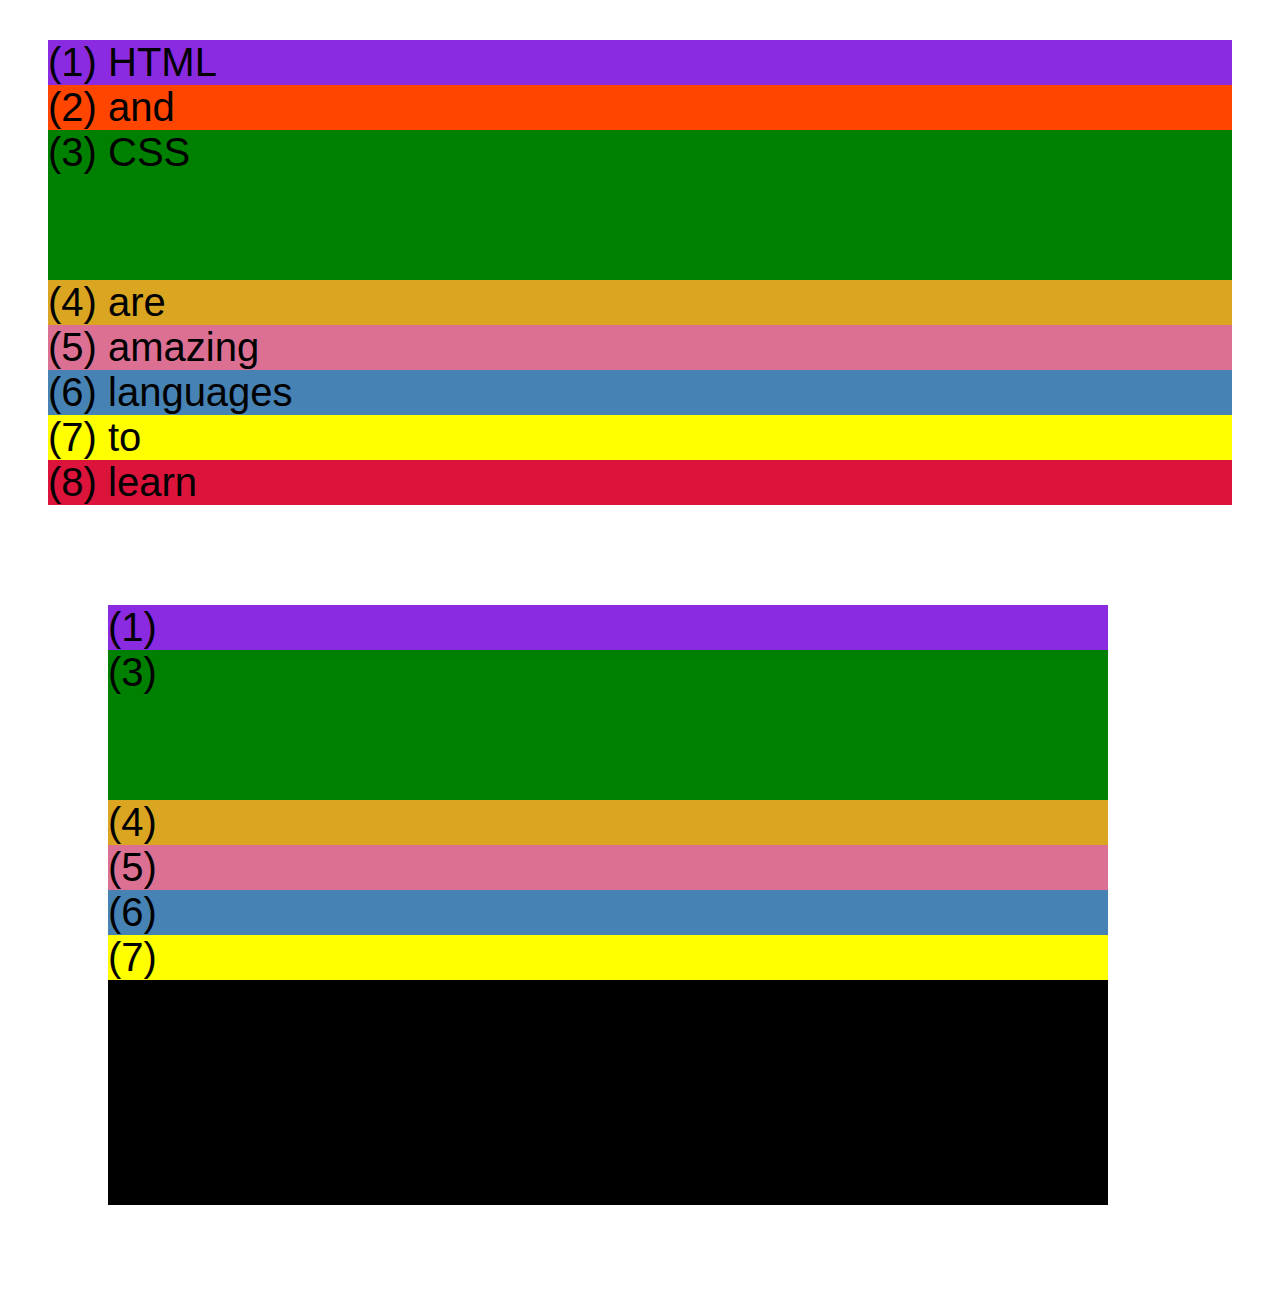
==== css-grid.html @ 5eb39a29 "update" ====
<!DOCTYPE html>
<html lang="en">
  <head>
    <meta charset="UTF-8" />
    <meta http-equiv="X-UA-Compatible" content="IE=edge" />
    <meta name="viewport" content="width=device-width, initial-scale=1.0" />
    <title>CSS Grid</title>
    <style>
      .el--1 {
        background-color: blueviolet;
      }
      .el--2 {
        background-color: orangered;
      }
      .el--3 {
        background-color: green;
        height: 150px;
      }
      .el--4 {
        background-color: goldenrod;
      }
      .el--5 {
        background-color: palevioletred;
      }
      .el--6 {
        background-color: steelblue;
      }
      .el--7 {
        background-color: yellow;
      }
      .el--8 {
        background-color: crimson;
      }

      .container--1 {
        /* STARTER */
        font-family: sans-serif;
        background-color: #ddd;
        font-size: 40px;
        margin: 40px;

        /* CSS GRID */
      }

      .container--2 {
        /* STARTER */
        font-family: sans-serif;
        background-color: black;
        font-size: 40px;
        margin: 100px;

        width: 1000px;
        height: 600px;

        /* CSS GRID */
      }
    </style>
  </head>
  <body>
    <div class="container--1">
      <div class="el el--1">(1) HTML</div>
      <div class="el el--2">(2) and</div>
      <div class="el el--3">(3) CSS</div>
      <div class="el el--4">(4) are</div>
      <div class="el el--5">(5) amazing</div>
      <div class="el el--6">(6) languages</div>
      <div class="el el--7">(7) to</div>
      <div class="el el--8">(8) learn</div>
    </div>

    <div class="container--2">
      <div class="el el--1">(1)</div>
      <div class="el el--3">(3)</div>
      <div class="el el--4">(4)</div>
      <div class="el el--5">(5)</div>
      <div class="el el--6">(6)</div>
      <div class="el el--7">(7)</div>
    </div>
  </body>
</html>
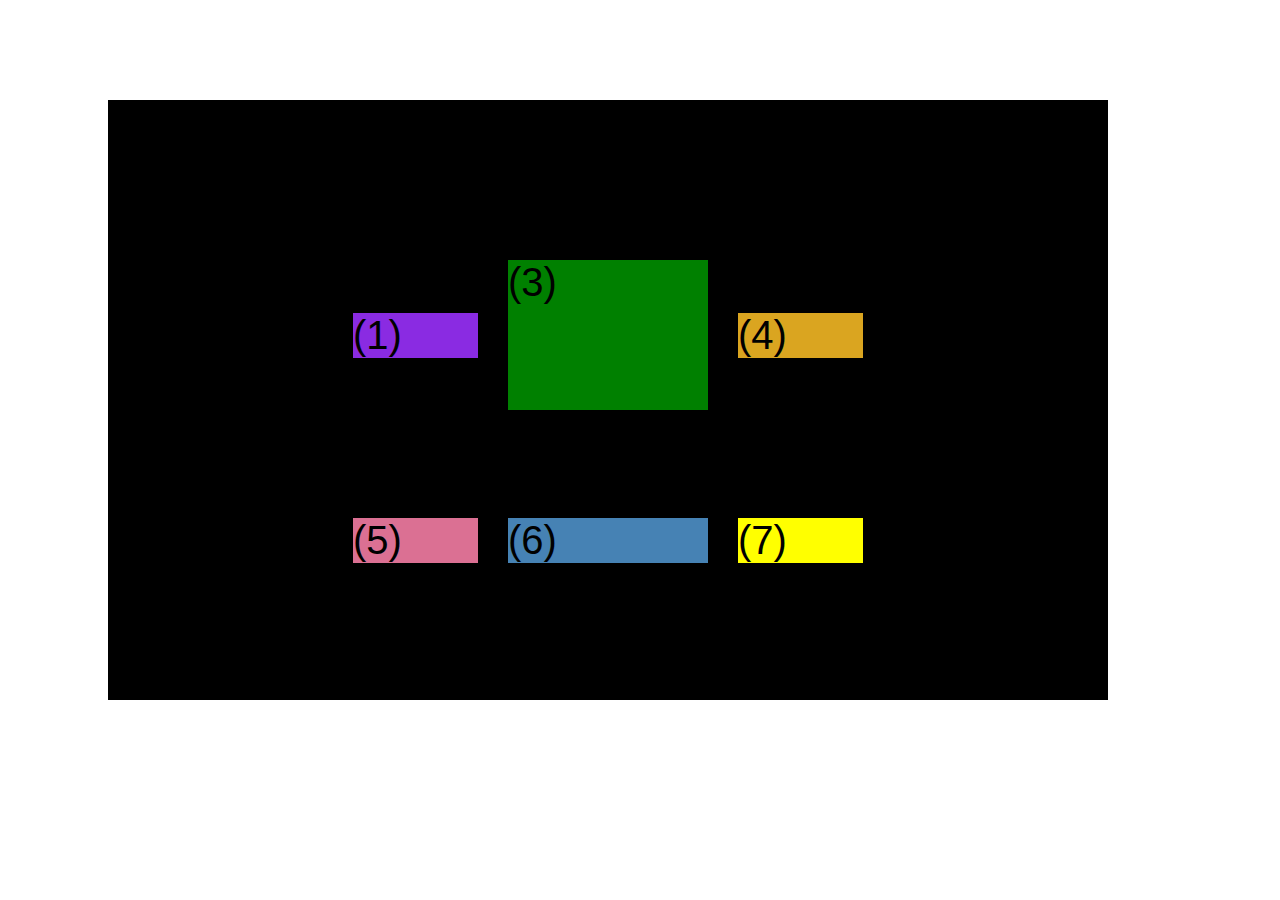
==== commit 5dfa4a93: "update" ====
--- a/css-grid.html
+++ b/css-grid.html
@@ -36,10 +36,27 @@
         /* STARTER */
         font-family: sans-serif;
         background-color: #ddd;
-        font-size: 40px;
+        font-size: 20px;
         margin: 40px;
 
         /* CSS GRID */
+        display: grid;
+        /* grid-template-columns: 1fr 1fr 1fr 1fr; */
+        grid-template-columns: repeat(4, 1fr);
+        grid-template-rows: 1fr 1fr;
+        gap: 30px;
+
+        .el--8 {
+          grid-column: 2 / 3;
+          grid-row: 1 / 3;
+        }
+
+        .el--2 {
+          grid-column: 1/2;
+          grid-row: 2/3;
+        }
+
+        display: none;
       }
 
       .container--2 {
@@ -53,6 +70,17 @@
         height: 600px;
 
         /* CSS GRID */
+        display: grid;
+        grid-template-columns: 125px 200px 125px;
+        grid-template-rows: 250px 100px;
+        gap: 30px;
+
+        /* Aligning tracks inside container: distribute empty space */
+        justify-content: center;
+        align-content: center;
+
+        /* Aligning items INSIDE cells */
+        align-items: center;
       }
     </style>
   </head>
@@ -64,7 +92,7 @@
       <div class="el el--4">(4) are</div>
       <div class="el el--5">(5) amazing</div>
       <div class="el el--6">(6) languages</div>
-      <div class="el el--7">(7) to</div>
+      <!-- <div class="el el--7">(7) to</div> -->
       <div class="el el--8">(8) learn</div>
     </div>
 
